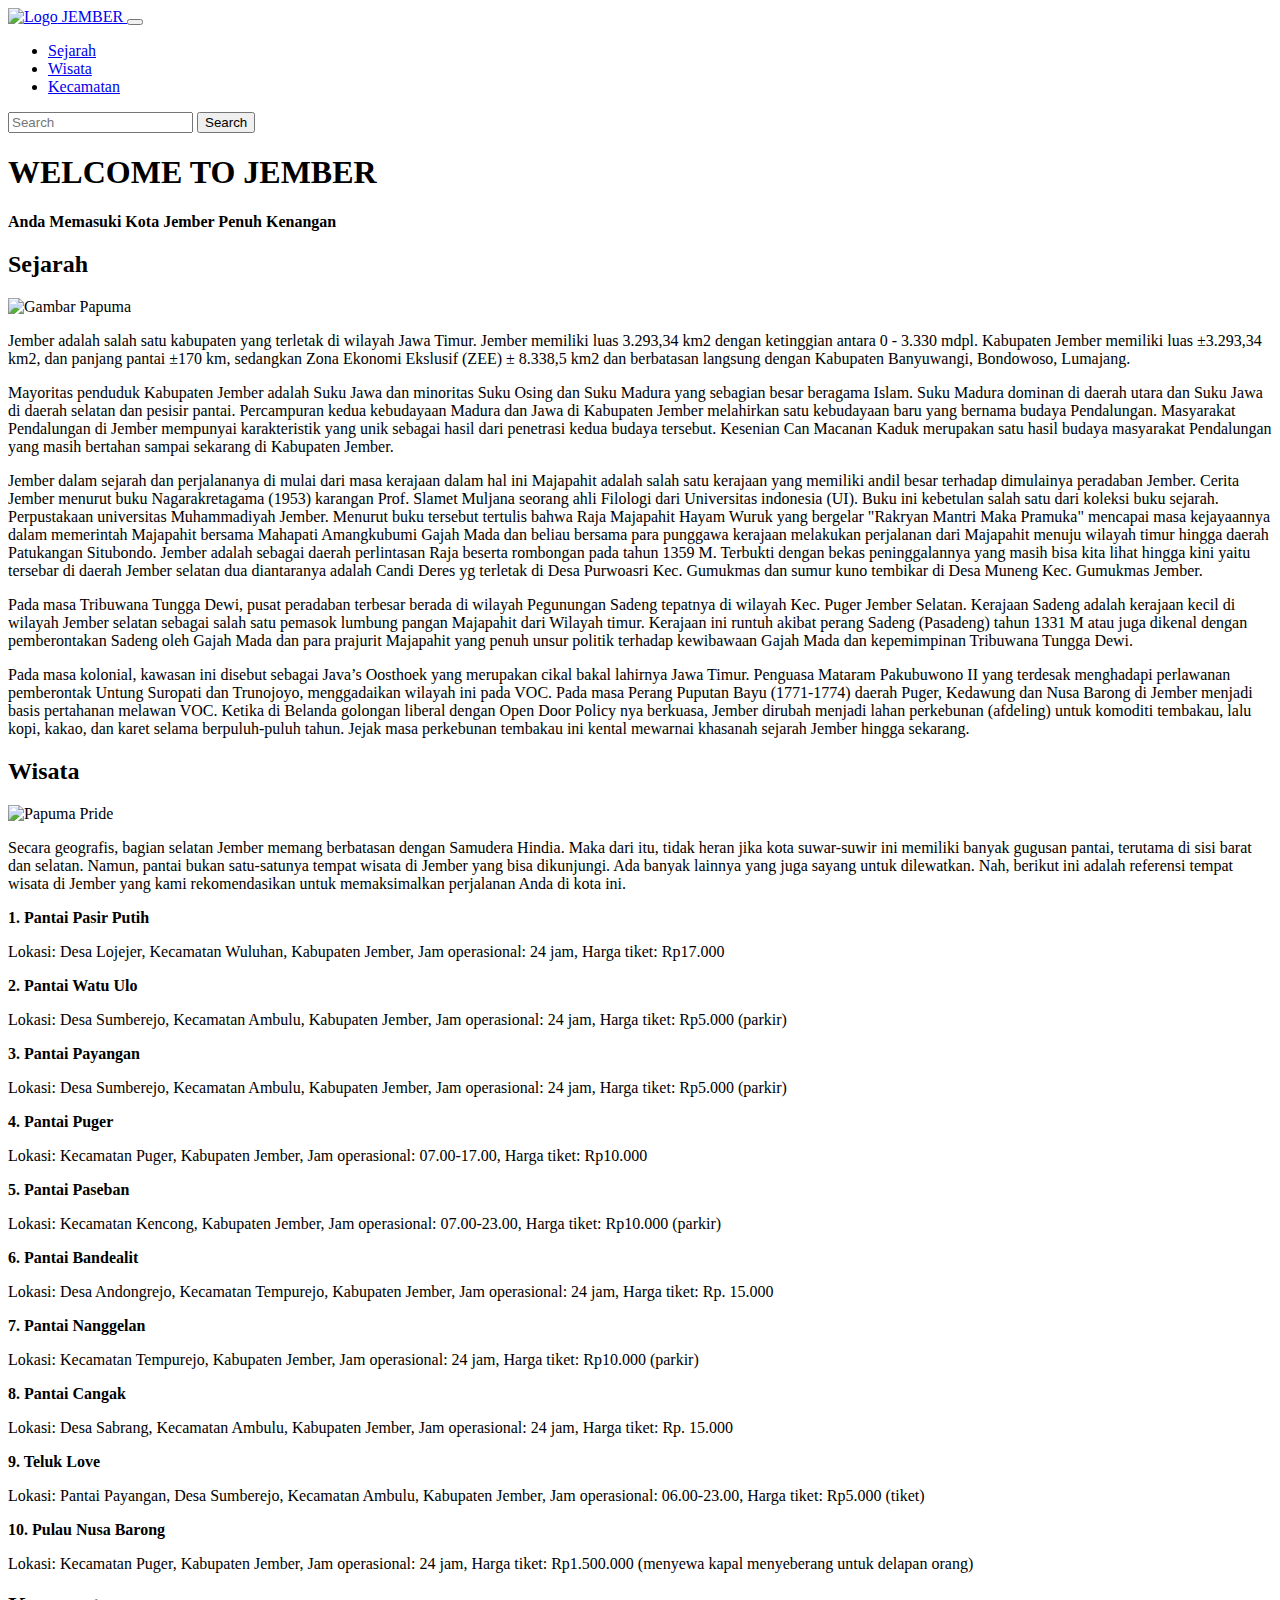
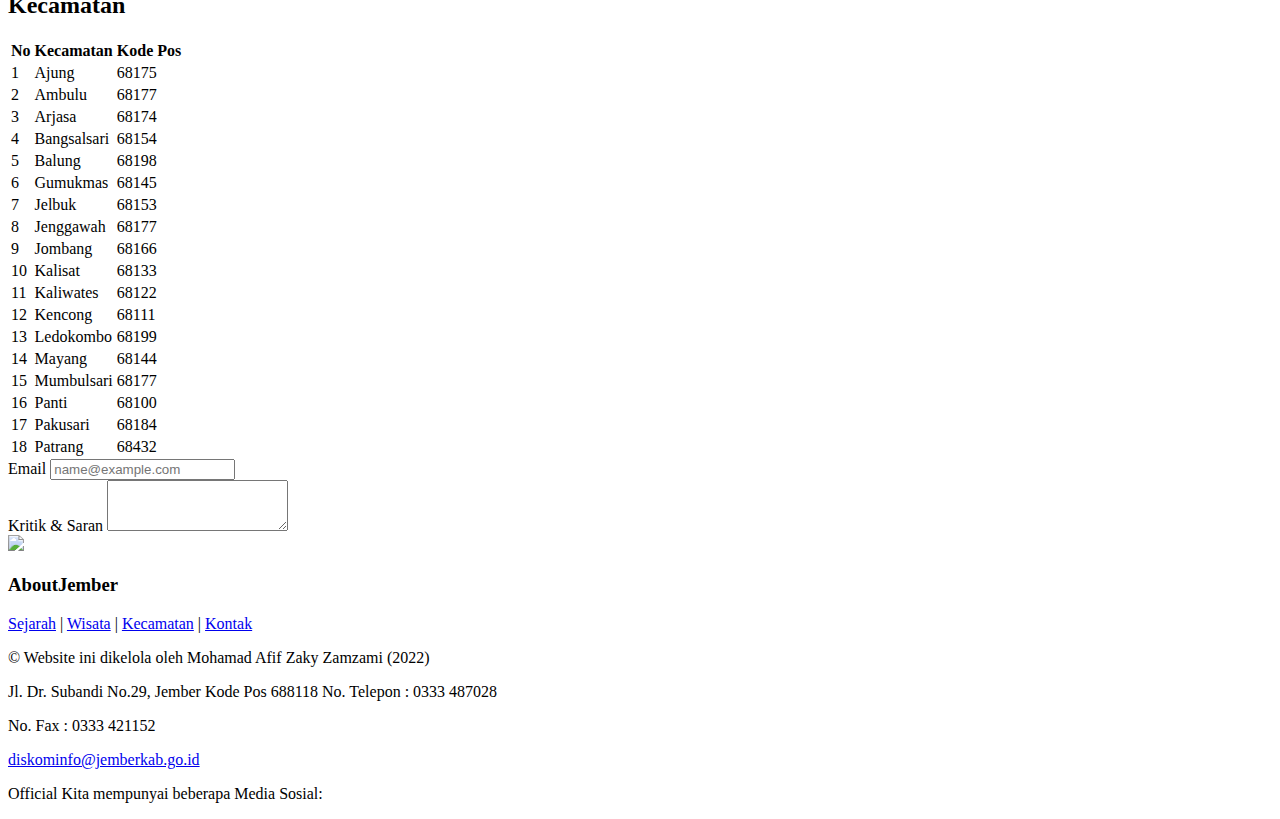
==== jember.html @ dfdb3fc3 "Add files via upload" ====
<!DOCTYPE html>
<html lang="en">
<head>
    <meta charset="UTF-8">
    <meta http-equiv="X-UA-Compatible" content="IE=edge">
    <meta name="viewport" content="width=device-width, initial-scale=1.0">
    <title>BLOG JEMBER</title>
    <link rel="stylesheet" href="./CSS/jember.css">
    <link href="https://cdn.jsdelivr.net/npm/bootstrap@5.1.3/dist/css/bootstrap.min.css" rel="stylesheet" integrity="sha384-1BmE4kWBq78iYhFldvKuhfTAU6auU8tT94WrHftjDbrCEXSU1oBoqyl2QvZ6jIW3" crossorigin="anonymous">
</head>
<body>
    <nav class="navbar navbar-expand-lg bg-light">
        <div class="container-fluid">
            <a class="navbar-brand" href="jember.html"><img src="./img/Logo Jember.png" alt="Logo" width="30" height="30" class="d-inline-block align-text-top">
            JEMBER
            </a>
          <button class="navbar-toggler" type="button" data-bs-toggle="collapse" data-bs-target="#navbarSupportedContent" aria-controls="navbarSupportedContent" aria-expanded="false" aria-label="Toggle navigation">
            <span class="navbar-toggler-icon"></span>
          </button>
          <div class="collapse navbar-collapse" id="navbarSupportedContent">
            <ul class="navbar-nav me-auto mb-2 mb-lg-0">
              <li class="nav-item">
                <a class="nav-link active" aria-current="page" href="#history">Sejarah</a>
              </li>
              <li class="nav-item">
                <a class="nav-link" href="#tour">Wisata</a>
              </li>
              <li class="nav-item">
                <a class="nav-link" href="#kecamatan">Kecamatan</a>
              </li>
            </ul>
            <form class="d-flex" role="search">
              <input class="form-control me-2" type="search" placeholder="Search" aria-label="Search">
              <button class="btn btn-outline-success" type="submit">Search</button>
            </form>
          </div>
        </div>
      </nav>
    <header></header>
    <main>
        <section id="super">
            <div class="container p-5">
                <b><h1>WELCOME TO JEMBER</h1></b>
                <b><p>Anda Memasuki Kota Jember Penuh Kenangan</p></b>
            </div>
        </section>
        <section id="history">
            <div class="container">
                <div class="card p-5">
                    <h2><b>Sejarah</b></h2>
                    <img src="./img/Sejarah.jpg" alt="Gambar Papuma">
                    <p>Jember adalah salah satu kabupaten yang terletak di wilayah Jawa Timur. Jember memiliki luas 3.293,34 km2 dengan ketinggian antara 0 - 3.330 mdpl. Kabupaten Jember memiliki luas ±3.293,34 km2, dan panjang pantai ±170 km, sedangkan Zona Ekonomi Ekslusif (ZEE) ± 8.338,5 km2 dan berbatasan langsung dengan Kabupaten Banyuwangi, Bondowoso, Lumajang.</p>
                    <p>Mayoritas penduduk Kabupaten Jember adalah Suku Jawa dan minoritas Suku Osing dan Suku Madura yang sebagian besar beragama Islam. Suku Madura dominan di daerah utara dan Suku Jawa di daerah selatan dan pesisir pantai. Percampuran kedua kebudayaan Madura dan Jawa di Kabupaten Jember melahirkan satu kebudayaan baru yang bernama budaya Pendalungan. Masyarakat Pendalungan di Jember mempunyai karakteristik yang unik sebagai hasil dari penetrasi kedua budaya tersebut. Kesenian Can Macanan Kaduk merupakan satu hasil budaya masyarakat Pendalungan yang masih bertahan sampai sekarang di Kabupaten Jember.</p>
                    <p>Jember dalam sejarah dan perjalananya di mulai dari masa kerajaan dalam hal ini Majapahit adalah salah satu kerajaan yang memiliki andil besar terhadap dimulainya peradaban Jember. Cerita Jember menurut buku Nagarakretagama (1953) karangan Prof. Slamet Muljana seorang ahli Filologi dari Universitas indonesia (UI). Buku ini kebetulan salah satu dari koleksi buku sejarah. Perpustakaan universitas Muhammadiyah Jember. Menurut buku tersebut tertulis bahwa Raja Majapahit Hayam Wuruk yang bergelar "Rakryan Mantri Maka Pramuka" mencapai masa kejayaannya dalam memerintah Majapahit bersama Mahapati Amangkubumi Gajah Mada dan beliau bersama para punggawa kerajaan melakukan perjalanan dari Majapahit menuju wilayah timur hingga daerah Patukangan Situbondo. Jember adalah sebagai daerah perlintasan Raja beserta rombongan pada tahun 1359 M. Terbukti dengan bekas peninggalannya yang masih bisa kita lihat hingga kini yaitu tersebar di daerah Jember selatan dua diantaranya adalah Candi Deres yg terletak di Desa Purwoasri Kec. Gumukmas dan sumur kuno tembikar di Desa Muneng Kec. Gumukmas Jember.</p>  
                    <p>Pada masa Tribuwana Tungga Dewi, pusat peradaban terbesar berada di wilayah Pegunungan Sadeng tepatnya di wilayah Kec. Puger Jember Selatan. Kerajaan Sadeng adalah kerajaan kecil di wilayah Jember selatan sebagai salah satu pemasok lumbung pangan Majapahit dari Wilayah timur. Kerajaan ini runtuh akibat perang Sadeng (Pasadeng) tahun 1331 M atau juga dikenal dengan pemberontakan Sadeng oleh Gajah Mada dan para prajurit Majapahit yang penuh unsur politik terhadap kewibawaan Gajah Mada dan kepemimpinan Tribuwana Tungga Dewi.</p>
                    <p>Pada masa kolonial, kawasan ini disebut sebagai Java’s Oosthoek yang merupakan cikal bakal lahirnya Jawa Timur. Penguasa Mataram Pakubuwono II yang terdesak menghadapi perlawanan pemberontak Untung Suropati dan Trunojoyo, menggadaikan wilayah ini pada VOC. Pada masa Perang Puputan Bayu (1771-1774) daerah Puger, Kedawung dan Nusa Barong di Jember menjadi basis pertahanan melawan VOC. Ketika di Belanda golongan liberal dengan Open Door Policy nya berkuasa, Jember dirubah menjadi lahan perkebunan (afdeling) untuk komoditi tembakau, lalu kopi, kakao, dan karet selama berpuluh-puluh tahun. Jejak masa perkebunan tembakau ini kental mewarnai khasanah sejarah Jember hingga sekarang.</p>
                </div>
            </div>
        </section>
        <section id="tour">
            <div class="container">
                <div class="card p-5">
                    <h2><b>Wisata</b></h2>
                    <img src="./img/Papuma.jpg" alt="Papuma Pride">
                    <p>Secara geografis, bagian selatan Jember memang berbatasan dengan Samudera Hindia. Maka dari itu, tidak heran jika kota suwar-suwir ini memiliki banyak gugusan pantai, terutama di sisi barat dan selatan. Namun, pantai bukan satu-satunya tempat wisata di Jember yang bisa dikunjungi. Ada banyak lainnya yang juga sayang untuk dilewatkan. Nah, berikut ini adalah referensi tempat wisata di Jember yang kami rekomendasikan untuk memaksimalkan perjalanan Anda di kota ini.</p>
                    <p><b>1. Pantai Pasir Putih</b></p>
                    <p>Lokasi: Desa Lojejer, Kecamatan Wuluhan, Kabupaten Jember, Jam operasional: 24 jam, Harga tiket: Rp17.000</p>
                    <p><b>2. Pantai Watu Ulo</b></p>
                    <p>Lokasi: Desa Sumberejo, Kecamatan Ambulu, Kabupaten Jember, Jam operasional: 24 jam, Harga tiket: Rp5.000 (parkir)</p>
                    <p><b>3. Pantai Payangan</b></p>
                    <p>Lokasi: Desa Sumberejo, Kecamatan Ambulu, Kabupaten Jember, Jam operasional: 24 jam, Harga tiket: Rp5.000 (parkir)</p>
                    <p><b>4. Pantai Puger</b></p>
                    <p>Lokasi: Kecamatan Puger, Kabupaten Jember, Jam operasional: 07.00-17.00, Harga tiket: Rp10.000</p>
                    <p><b>5. Pantai Paseban</b></p>
                    <p>Lokasi: Kecamatan Kencong, Kabupaten Jember, Jam operasional: 07.00-23.00, Harga tiket: Rp10.000 (parkir)</p>
                    <p><b>6. Pantai Bandealit</b></p>
                    <p>Lokasi: Desa Andongrejo, Kecamatan Tempurejo, Kabupaten Jember, Jam operasional: 24 jam, Harga tiket: Rp. 15.000</p>
                    <p><b>7. Pantai Nanggelan</b></p>
                    <p>Lokasi: Kecamatan Tempurejo, Kabupaten Jember, Jam operasional: 24 jam, Harga tiket: Rp10.000 (parkir)</p>
                    <p><b>8. Pantai Cangak</b></p>
                    <p>Lokasi: Desa Sabrang, Kecamatan Ambulu, Kabupaten Jember, Jam operasional: 24 jam, Harga tiket: Rp. 15.000</p>
                    <p><b>9. Teluk Love</b></p>
                    <p>Lokasi: Pantai Payangan, Desa Sumberejo, Kecamatan Ambulu, Kabupaten Jember, Jam operasional: 06.00-23.00, Harga tiket: Rp5.000 (tiket)</p>
                    <p><b>10. Pulau Nusa Barong</b></p>
                    <p>Lokasi: Kecamatan Puger, Kabupaten Jember, Jam operasional:  24 jam, Harga tiket: Rp1.500.000 (menyewa kapal menyeberang untuk delapan orang)</p>
                </div>
            </div>
        </section>
        <section id="kecamatan">
            <div class="container">
                <div class="card p-5">
                    <h2><b>Kecamatan</b></h2>
                    <table class="table table-striped">
                        <tr>
                            <th>No</th>
                            <th>Kecamatan</th>
                            <th>Kode Pos</th>
                        </tr>
                        <tr>
                            <td>1</td>
                            <td>Ajung</td>
                            <td>68175</td>
                        </tr>
                        <tr>
                            <td>2</td>
                            <td>Ambulu</td>
                            <td>68177</td>
                        </tr>
                        <tr>
                            <td>3</td>
                            <td>Arjasa</td>
                            <td>68174</td>
                        </tr>
                        <tr>
                            <td>4</td>
                            <td>Bangsalsari</td>
                            <td>68154</td>
                        </tr>
                        <tr>
                            <td>5</td>
                            <td>Balung</td>
                            <td>68198</td>
                        </tr>
                        <tr>
                            <td>6</td>
                            <td>Gumukmas</td>
                            <td>68145</td>
                        </tr>
                        <tr>
                            <td>7</td>
                            <td>Jelbuk</td>
                            <td>68153</td>
                        </tr>
                        <tr>
                            <td>8</td>
                            <td>Jenggawah</td>
                            <td>68177</td>
                        </tr>
                        <tr>
                            <td>9</td>
                            <td>Jombang</td>
                            <td>68166</td>
                        </tr>
                        <tr>
                            <td>10</td>
                            <td>Kalisat</td>
                            <td>68133</td>
                        </tr>
                        <tr>
                            <td>11</td>
                            <td>Kaliwates</td>
                            <td>68122</td>
                        </tr>
                        <tr>
                            <td>12</td>
                            <td>Kencong</td>
                            <td>68111</td>
                        </tr>
                        <tr>
                            <td>13</td>
                            <td>Ledokombo</td>
                            <td>68199</td>
                        </tr>
                        <tr>
                            <td>14</td>
                            <td>Mayang</td>
                            <td>68144</td>
                        </tr>
                        <tr>
                            <td>15</td>
                            <td>Mumbulsari</td>
                            <td>68177</td>
                        </tr>
                        <tr>
                            <td>16</td>
                            <td>Panti</td>
                            <td>68100</td>
                        </tr>
                        <tr>
                            <td>17</td>
                            <td>Pakusari</td>
                            <td>68184</td>
                        </tr>
                        <tr>
                            <td>18</td>
                            <td>Patrang</td>
                            <td>68432</td>
                        </tr>
                    </table>
                </div>
            </div>
        </section>
        <section id="history">
            <div class="container">
                <div class="card p-5">
                    <div class="mb-3">
                        <label for="exampleFormControlInput1" class="form-label">Email</label>
                        <input type="email" class="form-control" id="exampleFormControlInput1" placeholder="name@example.com">
                      </div>
                      <div class="mb-3">
                        <label for="exampleFormControlTextarea1" class="form-label">Kritik & Saran</label>
                        <textarea class="form-control" id="exampleFormControlTextarea1" rows="3"></textarea>
                      </div>
                </div>
            </div>
        </section>
    </main>
    
    <footer class="footer-distributed">
        <div class="footer-left">
      <img src="img/Logo Jember.png">
            <h3>About<span>Jember</span></h3>

            <p class="footer-links">
                <a href="#">Sejarah</a>
                |
                <a href="#">Wisata</a>
                |
                <a href="#">Kecamatan</a>
                |
                <a href="#">Kontak</a>
            </p>

            <p class="footer-company-name">© Website ini dikelola oleh Mohamad Afif Zaky Zamzami (2022)</p>
        </div>

        <div class="footer-center">
            <div>
                <i class="fa fa-map-marker"></i>
                  <p><span>Jl. Dr. Subandi No.29, Jember Kode Pos 688118</span>
                    No. Telepon : 0333 487028</p>
            </div>

            <div>
                <i class="fa fa-phone"></i>
                <p>No. Fax : 0333 421152</p>
            </div>
            <div>
                <i class="fa fa-envelope"></i>
                <p><a href="https://www.samuelpasaribu.com">diskominfo@jemberkab.go.id</a></p>
            </div>
        </div>
        <div class="footer-right">
            <p class="footer-company-about">
                <span>Official</span>
                Kita mempunyai beberapa Media Sosial:</p>
            <div class="footer-icons">
                <a href="#"><i class="fa fa-facebook"></i></a>
                <a href="#"><i class="fa fa-twitter"></i></a>
                <a href="#"><i class="fa fa-instagram"></i></a>
                <a href="#"><i class="fa fa-linkedin"></i></a>
                <a href="#"><i class="fa fa-youtube"></i></a>
            </div>
        </div>
    </footer>
</body>
</html>
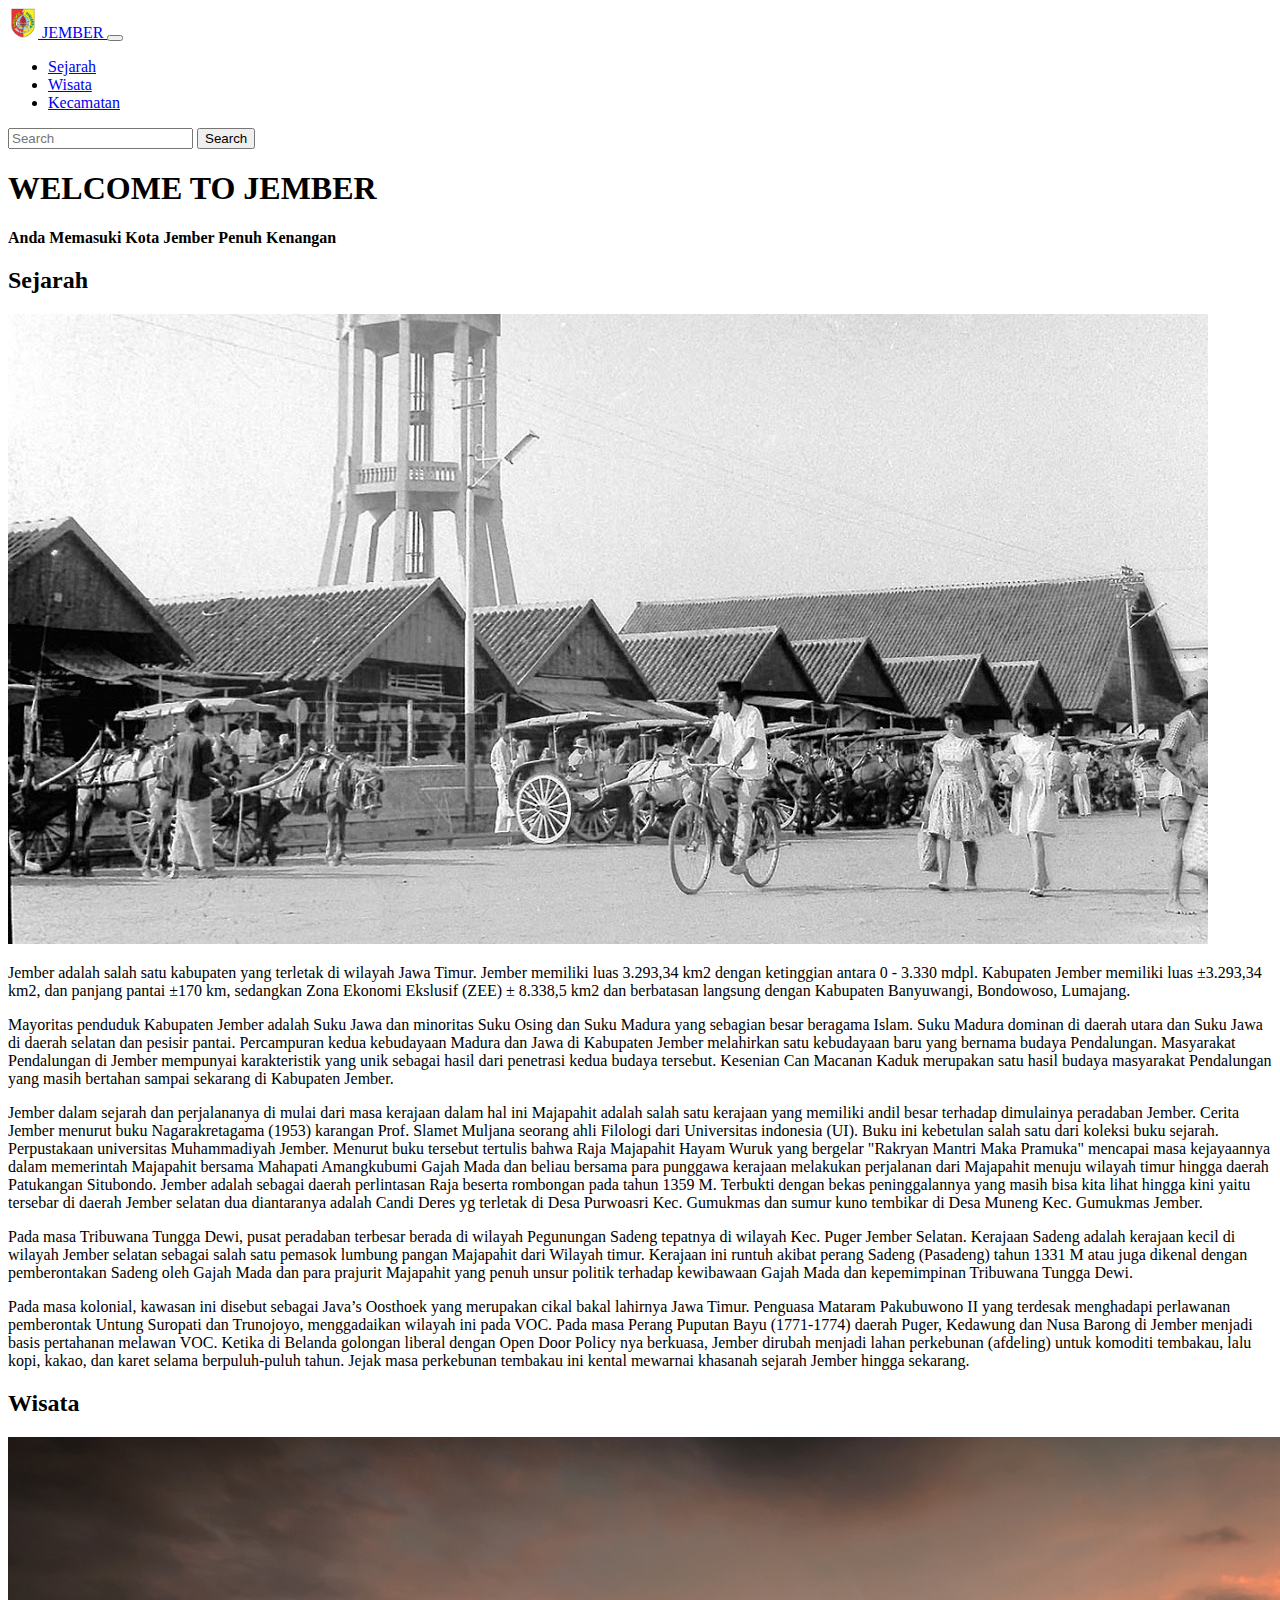
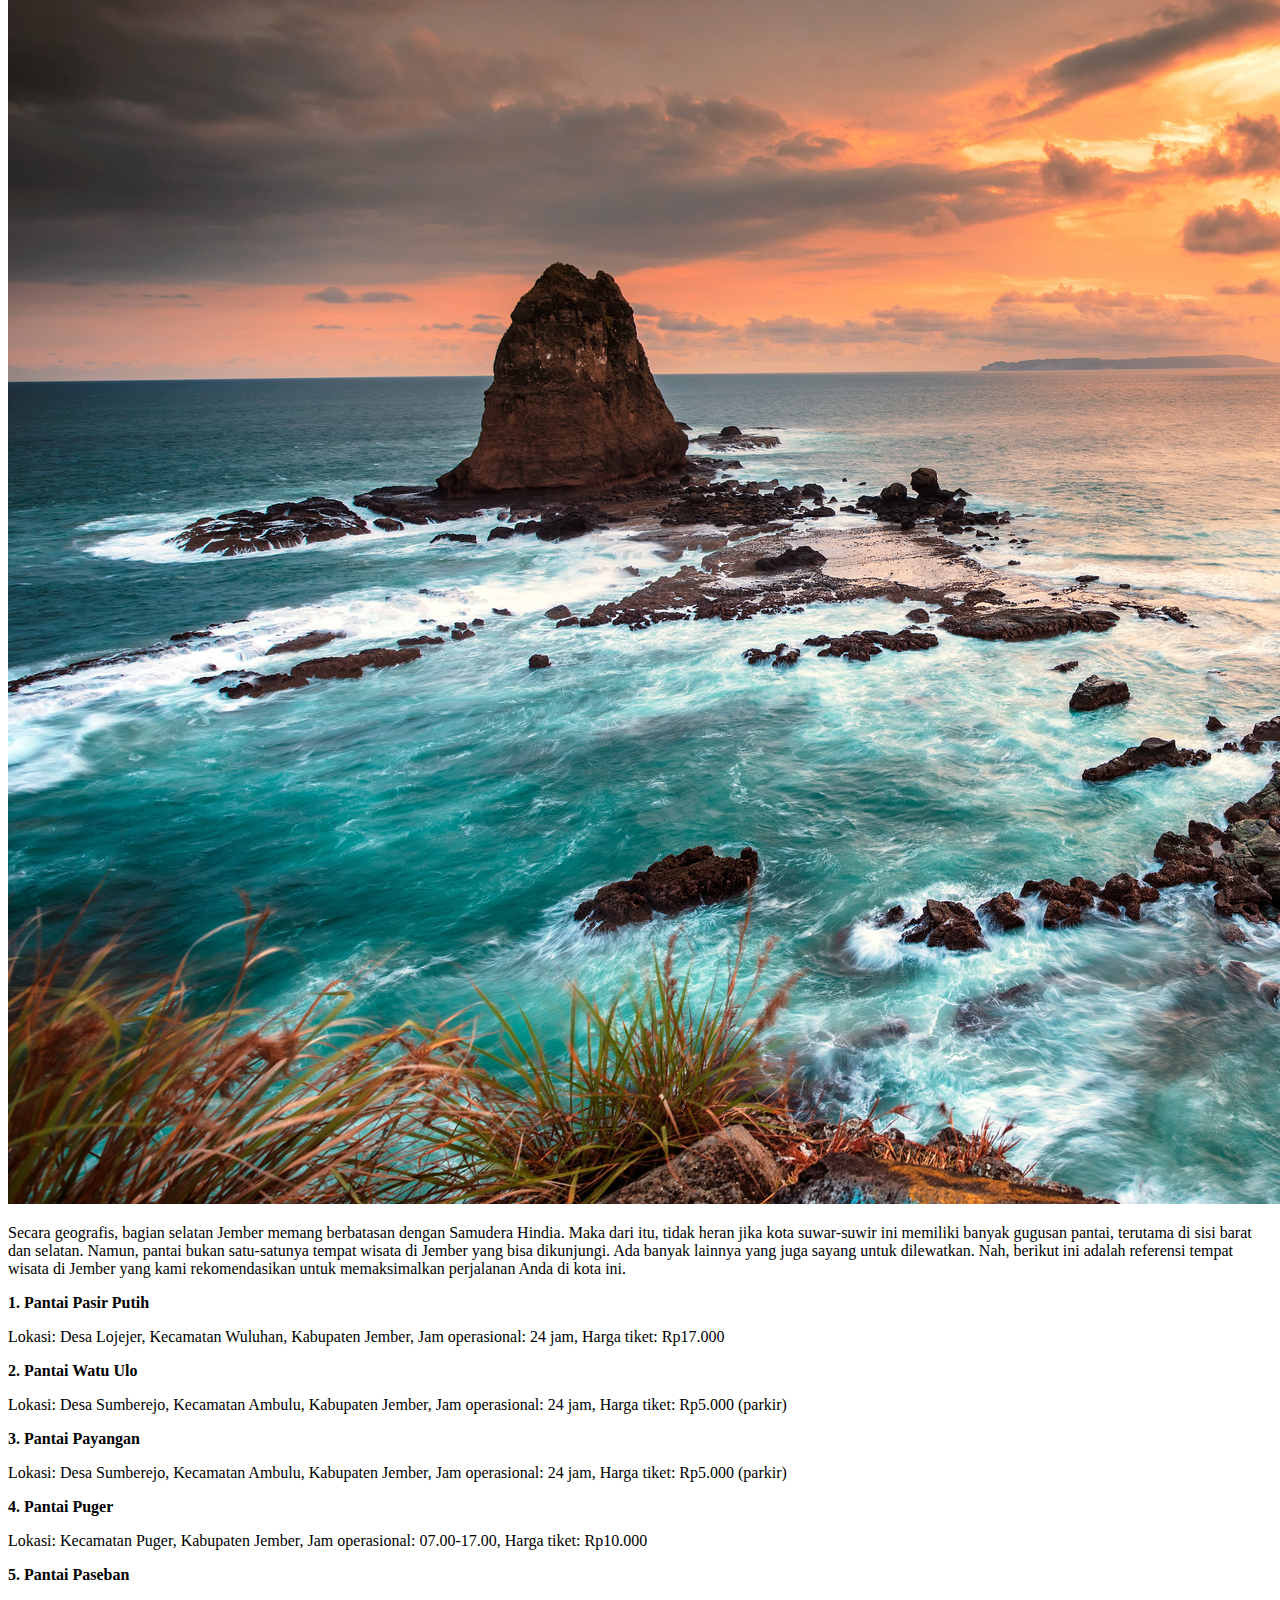
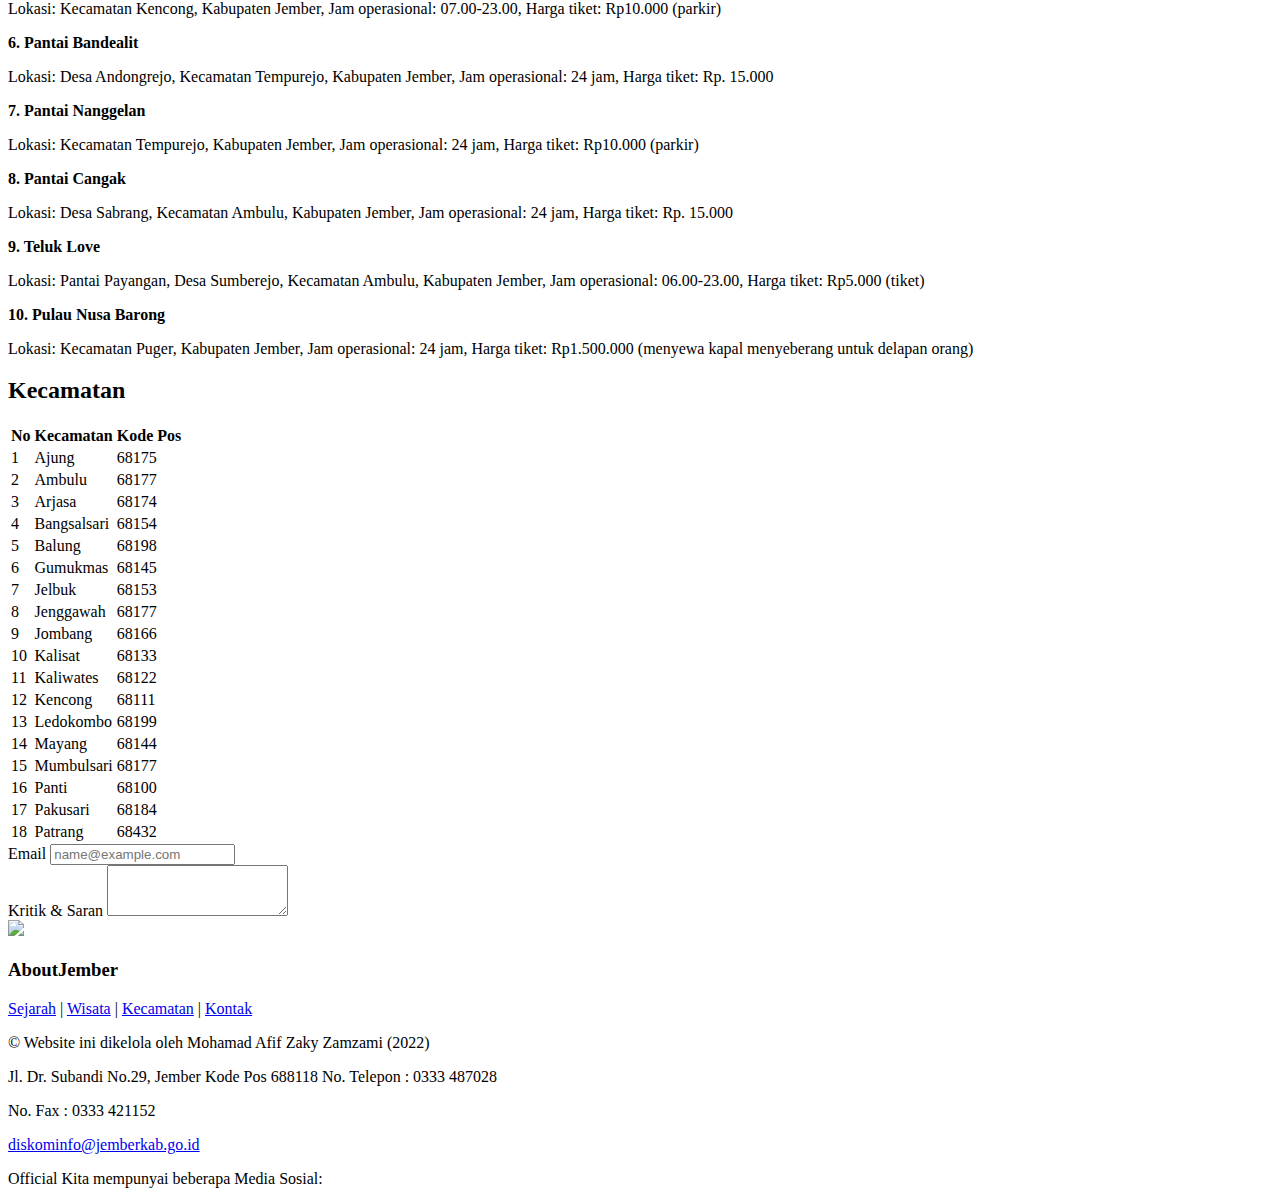
==== commit 2fdd29ba: "Update jember.html" ====
--- a/jember.html
+++ b/jember.html
@@ -11,7 +11,7 @@
 <body>
     <nav class="navbar navbar-expand-lg bg-light">
         <div class="container-fluid">
-            <a class="navbar-brand" href="jember.html"><img src="./img/Logo Jember.png" alt="Logo" width="30" height="30" class="d-inline-block align-text-top">
+            <a class="navbar-brand" href="jember.html"><img src="image/Logo Jember.png" alt="Logo" width="30" height="30" class="d-inline-block align-text-top">
             JEMBER
             </a>
           <button class="navbar-toggler" type="button" data-bs-toggle="collapse" data-bs-target="#navbarSupportedContent" aria-controls="navbarSupportedContent" aria-expanded="false" aria-label="Toggle navigation">
@@ -48,7 +48,7 @@
             <div class="container">
                 <div class="card p-5">
                     <h2><b>Sejarah</b></h2>
-                    <img src="./img/Sejarah.jpg" alt="Gambar Papuma">
+                    <img src="image/Sejarah.jpg" alt="Gambar Papuma">
                     <p>Jember adalah salah satu kabupaten yang terletak di wilayah Jawa Timur. Jember memiliki luas 3.293,34 km2 dengan ketinggian antara 0 - 3.330 mdpl. Kabupaten Jember memiliki luas ±3.293,34 km2, dan panjang pantai ±170 km, sedangkan Zona Ekonomi Ekslusif (ZEE) ± 8.338,5 km2 dan berbatasan langsung dengan Kabupaten Banyuwangi, Bondowoso, Lumajang.</p>
                     <p>Mayoritas penduduk Kabupaten Jember adalah Suku Jawa dan minoritas Suku Osing dan Suku Madura yang sebagian besar beragama Islam. Suku Madura dominan di daerah utara dan Suku Jawa di daerah selatan dan pesisir pantai. Percampuran kedua kebudayaan Madura dan Jawa di Kabupaten Jember melahirkan satu kebudayaan baru yang bernama budaya Pendalungan. Masyarakat Pendalungan di Jember mempunyai karakteristik yang unik sebagai hasil dari penetrasi kedua budaya tersebut. Kesenian Can Macanan Kaduk merupakan satu hasil budaya masyarakat Pendalungan yang masih bertahan sampai sekarang di Kabupaten Jember.</p>
                     <p>Jember dalam sejarah dan perjalananya di mulai dari masa kerajaan dalam hal ini Majapahit adalah salah satu kerajaan yang memiliki andil besar terhadap dimulainya peradaban Jember. Cerita Jember menurut buku Nagarakretagama (1953) karangan Prof. Slamet Muljana seorang ahli Filologi dari Universitas indonesia (UI). Buku ini kebetulan salah satu dari koleksi buku sejarah. Perpustakaan universitas Muhammadiyah Jember. Menurut buku tersebut tertulis bahwa Raja Majapahit Hayam Wuruk yang bergelar "Rakryan Mantri Maka Pramuka" mencapai masa kejayaannya dalam memerintah Majapahit bersama Mahapati Amangkubumi Gajah Mada dan beliau bersama para punggawa kerajaan melakukan perjalanan dari Majapahit menuju wilayah timur hingga daerah Patukangan Situbondo. Jember adalah sebagai daerah perlintasan Raja beserta rombongan pada tahun 1359 M. Terbukti dengan bekas peninggalannya yang masih bisa kita lihat hingga kini yaitu tersebar di daerah Jember selatan dua diantaranya adalah Candi Deres yg terletak di Desa Purwoasri Kec. Gumukmas dan sumur kuno tembikar di Desa Muneng Kec. Gumukmas Jember.</p>  
@@ -61,7 +61,7 @@
             <div class="container">
                 <div class="card p-5">
                     <h2><b>Wisata</b></h2>
-                    <img src="./img/Papuma.jpg" alt="Papuma Pride">
+                    <img src="image/Papuma.jpg" alt="Papuma Pride">
                     <p>Secara geografis, bagian selatan Jember memang berbatasan dengan Samudera Hindia. Maka dari itu, tidak heran jika kota suwar-suwir ini memiliki banyak gugusan pantai, terutama di sisi barat dan selatan. Namun, pantai bukan satu-satunya tempat wisata di Jember yang bisa dikunjungi. Ada banyak lainnya yang juga sayang untuk dilewatkan. Nah, berikut ini adalah referensi tempat wisata di Jember yang kami rekomendasikan untuk memaksimalkan perjalanan Anda di kota ini.</p>
                     <p><b>1. Pantai Pasir Putih</b></p>
                     <p>Lokasi: Desa Lojejer, Kecamatan Wuluhan, Kabupaten Jember, Jam operasional: 24 jam, Harga tiket: Rp17.000</p>
@@ -254,4 +254,4 @@
         </div>
     </footer>
 </body>
-</html>+</html>
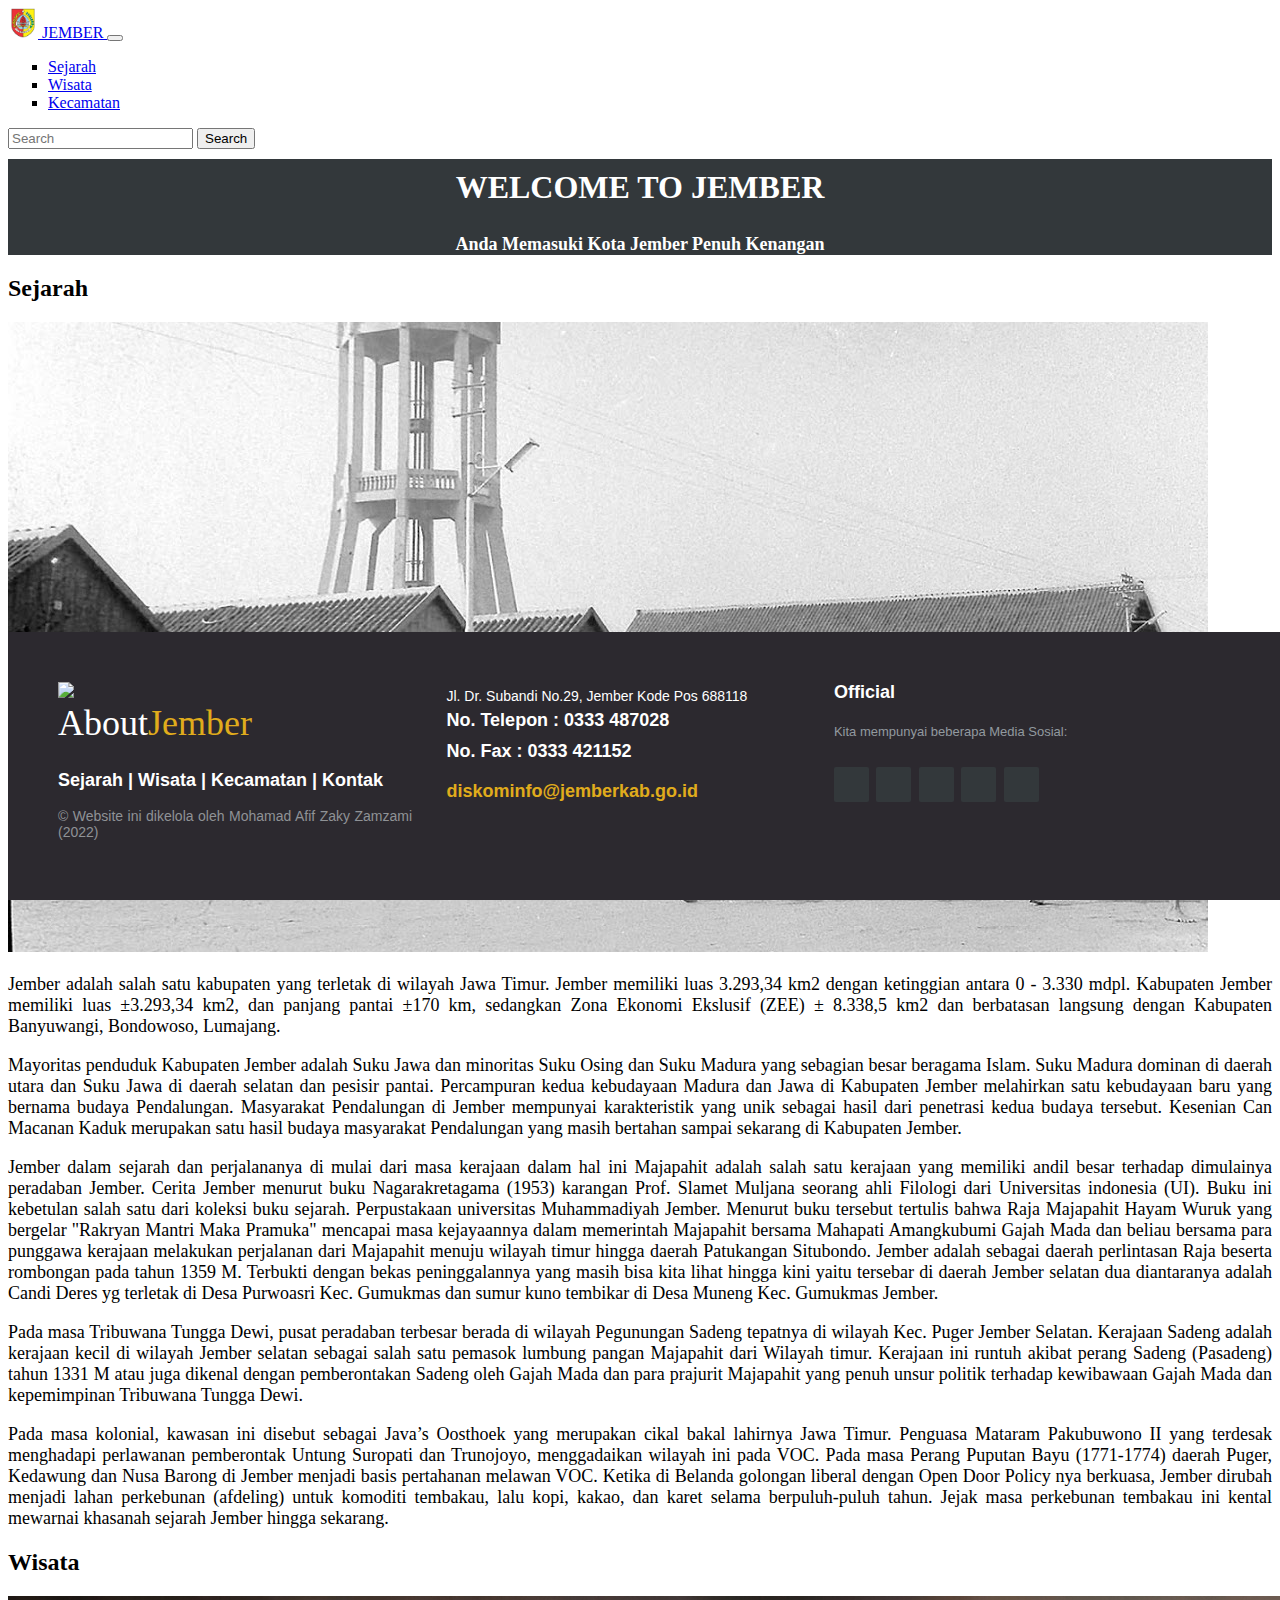
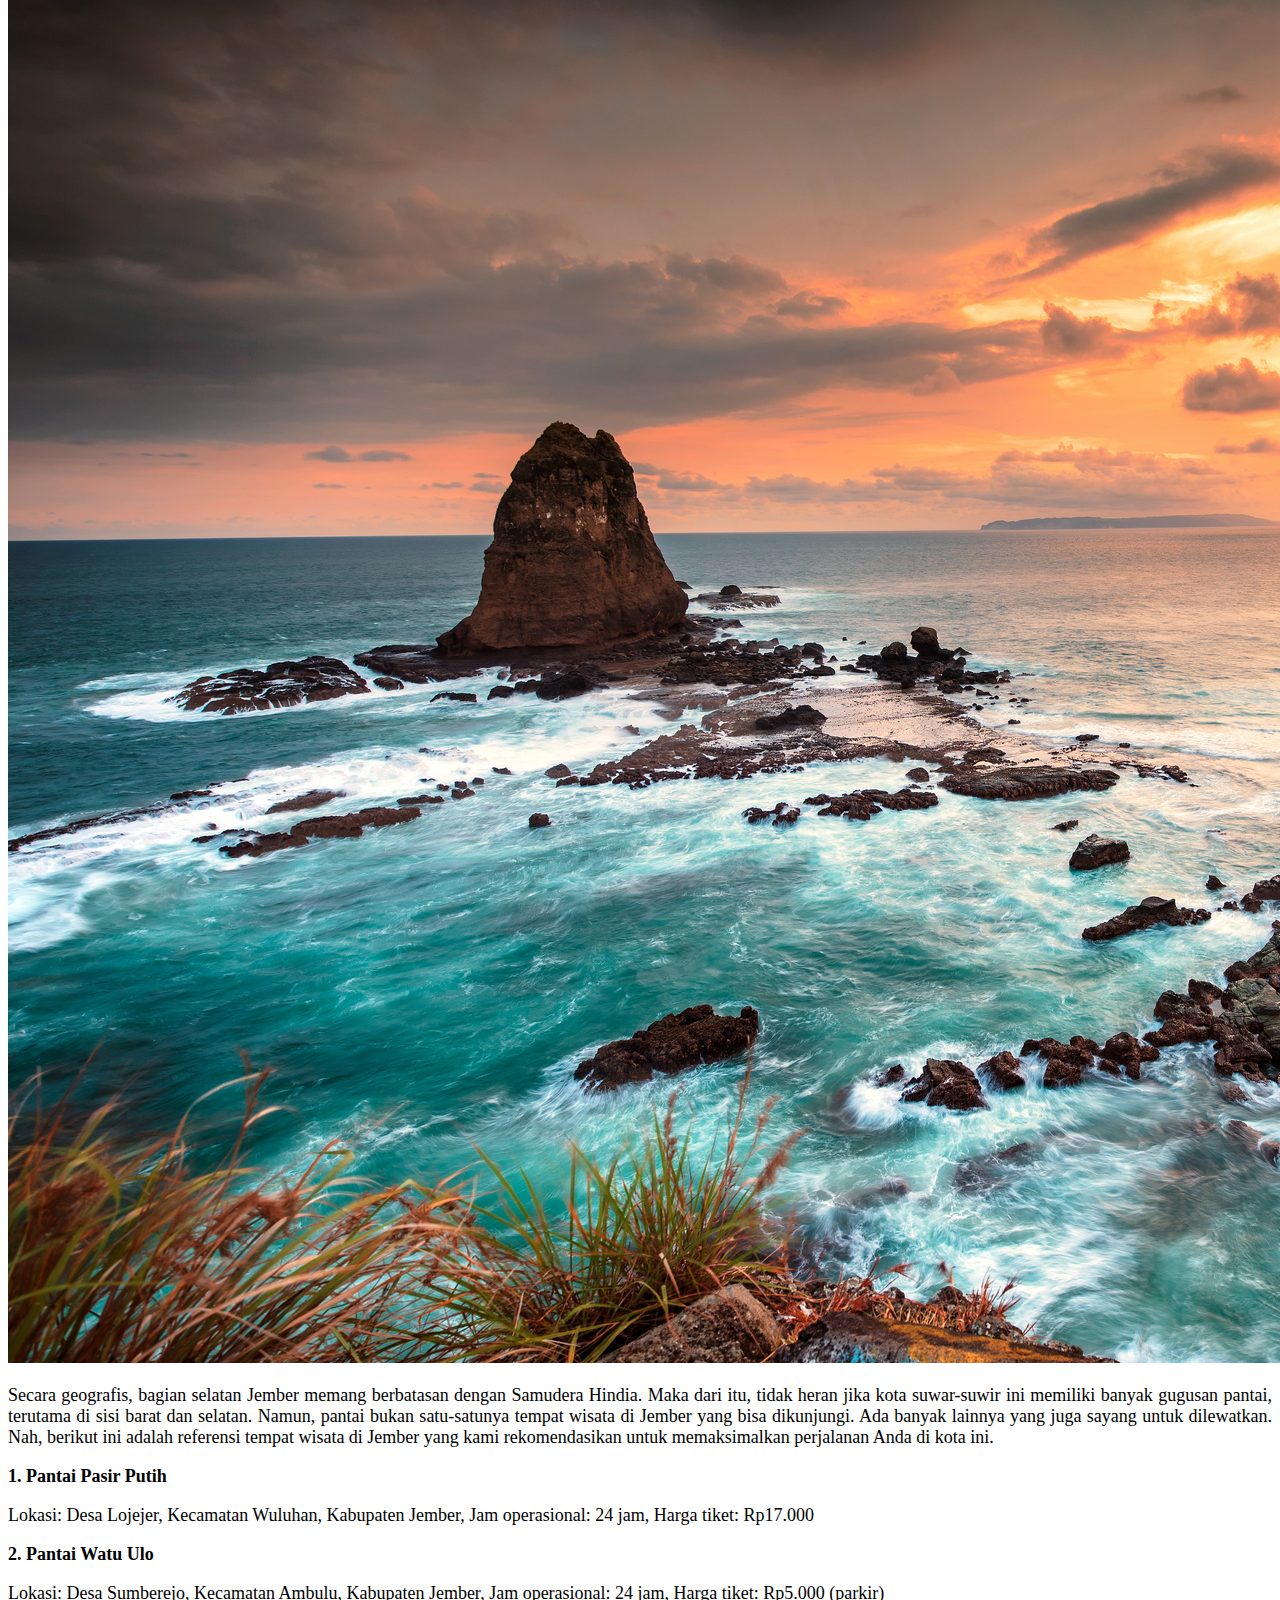
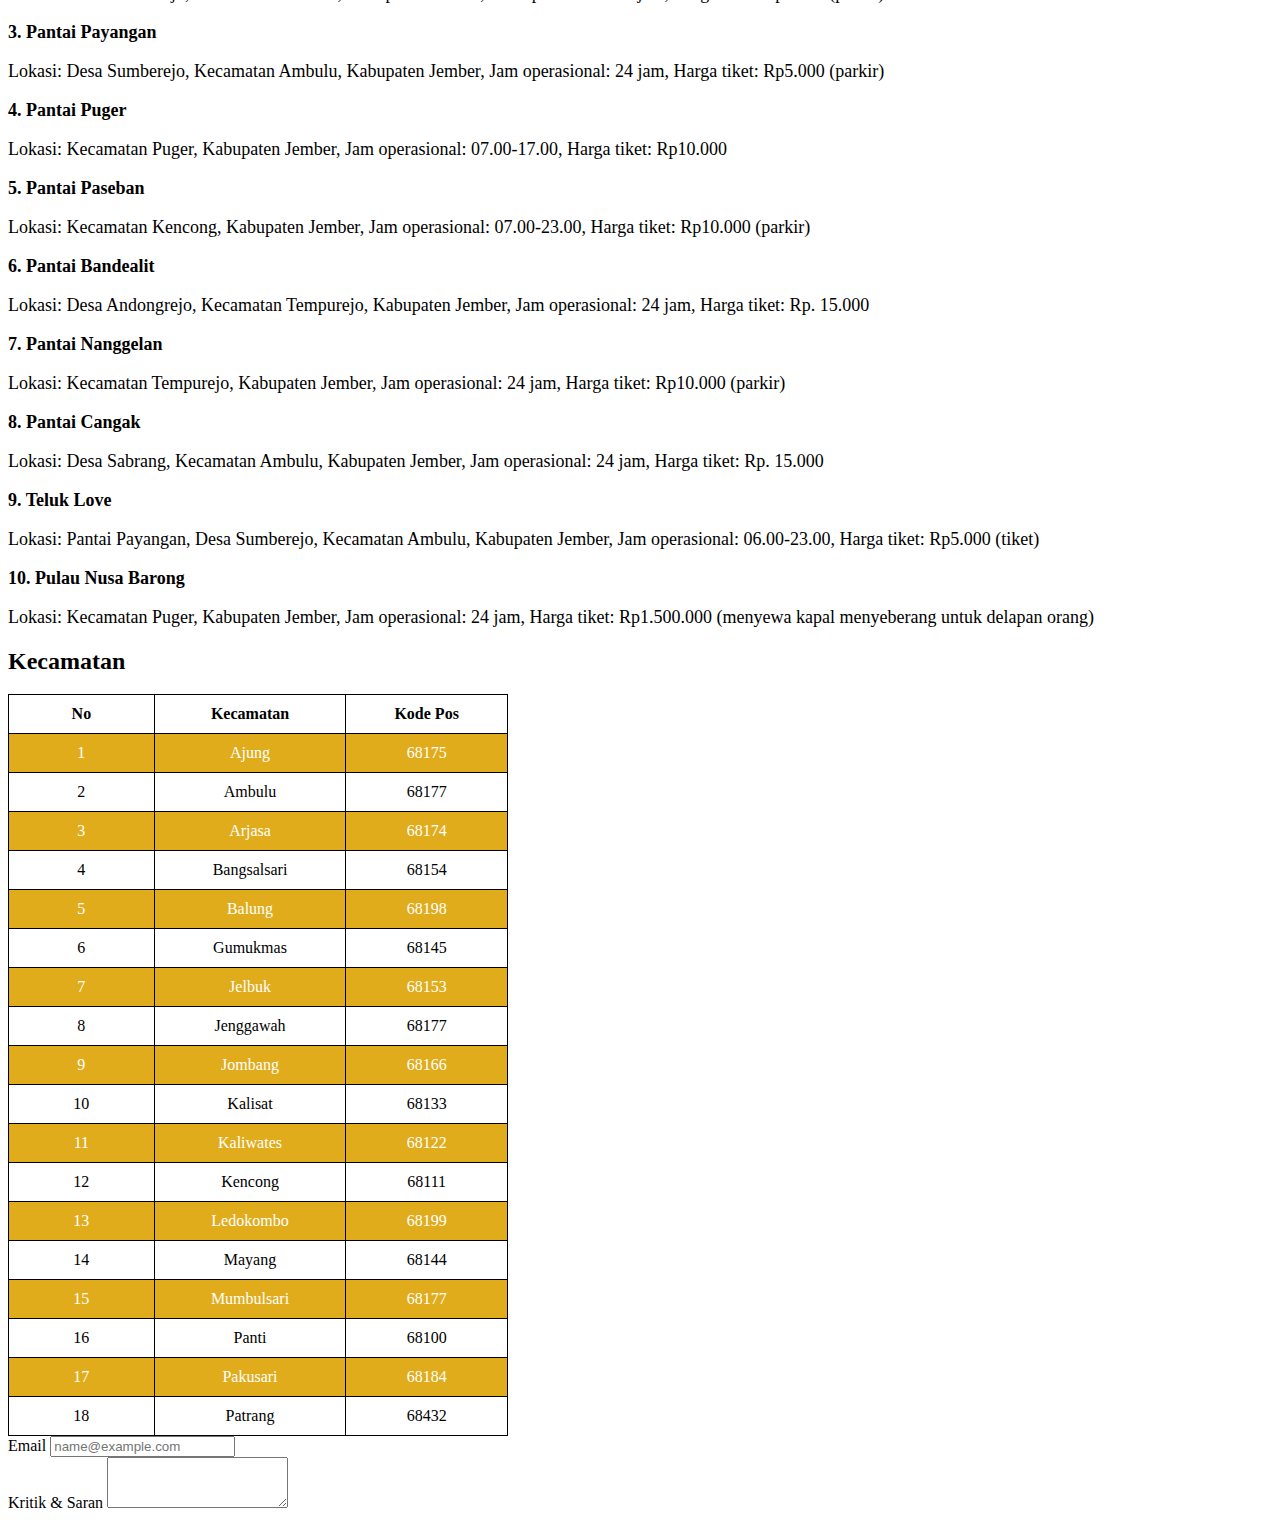
==== commit 4759b9a2: "Update jember.html" ====
--- a/jember.html
+++ b/jember.html
@@ -5,7 +5,7 @@
     <meta http-equiv="X-UA-Compatible" content="IE=edge">
     <meta name="viewport" content="width=device-width, initial-scale=1.0">
     <title>BLOG JEMBER</title>
-    <link rel="stylesheet" href="./CSS/jember.css">
+    <link rel="stylesheet" href="jember.css">
     <link href="https://cdn.jsdelivr.net/npm/bootstrap@5.1.3/dist/css/bootstrap.min.css" rel="stylesheet" integrity="sha384-1BmE4kWBq78iYhFldvKuhfTAU6auU8tT94WrHftjDbrCEXSU1oBoqyl2QvZ6jIW3" crossorigin="anonymous">
 </head>
 <body>
--- a/jember.css
+++ b/jember.css
@@ -0,0 +1,222 @@
+h1{
+    text-align: center;
+    padding: 10px;
+    margin: 10px;
+    border-radius: 5px 0 5px 0;
+}
+p{
+    text-align: justify;
+    border-radius: 5px 0 5px 0;
+    font-size: large;
+}
+#super{
+    background-color: #33383b;
+}
+#super h1{
+    color: #ffffff;
+}
+#super p{
+    color: #ffffff;
+    text-align: center;
+}
+nav ul {
+    list-style-type: square;
+}
+.navbar {
+    height: 12%;
+    display: flex;
+    align-items: center;
+}
+table,th,td{
+    border: 1px solid black;
+    border-collapse: collapse;
+    padding: 10px;
+    width: 500px;
+    text-align: center;
+}
+tr:nth-child(even) {
+    background-color: #e0ac1c;
+    color: white;
+} 
+
+/* The footer is fixed to the bottom of the page */
+
+footer{
+	position: fixed;
+	bottom: 0;
+}
+
+@media (max-height:800px){
+	footer { position: static; }
+	header { padding-top:40px; }
+}
+
+
+.footer-distributed{
+	background-color: #2c292f;
+	box-sizing: border-box;
+	width: 100%;
+	text-align: left;
+	font: bold 16px sans-serif;
+	padding: 50px 50px 60px 50px;
+	margin-top: 80px;
+}
+
+.footer-distributed .footer-left,
+.footer-distributed .footer-center,
+.footer-distributed .footer-right{
+	display: inline-block;
+	vertical-align: top;
+}
+
+/* Footer left */
+
+.footer-distributed .footer-left{
+	width: 30%;
+}
+
+.footer-distributed h3{
+	color:  #ffffff;
+	font: normal 36px 'Cookie', cursive;
+	margin: 0;
+}
+
+/* The company logo */
+
+.footer-distributed .footer-left img{
+	width: 30%;
+}
+
+.footer-distributed h3 span{
+	color:  #e0ac1c;
+}
+
+/* Footer links */
+
+.footer-distributed .footer-links{
+	color:  #ffffff;
+	margin: 20px 0 12px;
+}
+
+.footer-distributed .footer-links a{
+	display:inline-block;
+	line-height: 1.8;
+	text-decoration: none;
+	color:  inherit;
+}
+
+.footer-distributed .footer-company-name{
+	color:  #8f9296;
+	font-size: 14px;
+	font-weight: normal;
+	margin: 0;
+}
+
+/* Footer Center */
+
+.footer-distributed .footer-center{
+	width: 35%;
+}
+
+
+.footer-distributed .footer-center i{
+	background-color:  #33383b;
+	color: #ffffff;
+	font-size: 25px;
+	width: 38px;
+	height: 38px;
+	border-radius: 50%;
+	text-align: center;
+	line-height: 42px;
+	margin: 10px 15px;
+	vertical-align: middle;
+}
+
+.footer-distributed .footer-center i.fa-envelope{
+	font-size: 17px;
+	line-height: 38px;
+}
+
+.footer-distributed .footer-center p{
+	display: inline-block;
+	color: #ffffff;
+	vertical-align: middle;
+	margin:0;
+}
+
+.footer-distributed .footer-center p span{
+	display:block;
+	font-weight: normal;
+	font-size:14px;
+	line-height:2;
+}
+
+.footer-distributed .footer-center p a{
+	color:  #e0ac1c;
+	text-decoration: none;;
+}
+
+
+/* Footer Right */
+
+.footer-distributed .footer-right{
+	width: 30%;
+}
+
+.footer-distributed .footer-company-about{
+	line-height: 20px;
+	color:  #92999f;
+	font-size: 13px;
+	font-weight: normal;
+	margin: 0;
+}
+
+.footer-distributed .footer-company-about span{
+	display: block;
+	color:  #ffffff;
+	font-size: 18px;
+	font-weight: bold;
+	margin-bottom: 20px;
+}
+
+.footer-distributed .footer-icons{
+	margin-top: 25px;
+}
+
+.footer-distributed .footer-icons a{
+	display: inline-block;
+	width: 35px;
+	height: 35px;
+	cursor: pointer;
+	background-color:  #33383b;
+	border-radius: 2px;
+
+	font-size: 20px;
+	color: #ffffff;
+	text-align: center;
+	line-height: 35px;
+
+	margin-right: 3px;
+	margin-bottom: 5px;
+}
+
+/* Here is the code for Responsive Footer */
+/* You can remove below code if you don't want Footer to be responsive */
+
+
+@media (max-width: 880px) {
+
+	.footer-distributed .footer-left,
+	.footer-distributed .footer-center,
+	.footer-distributed .footer-right{
+		display: block;
+		width: 100%;
+		margin-bottom: 40px;
+		text-align: center;
+	}
+
+	.footer-distributed .footer-center i{
+		margin-left: 0;
+	}
+
+}